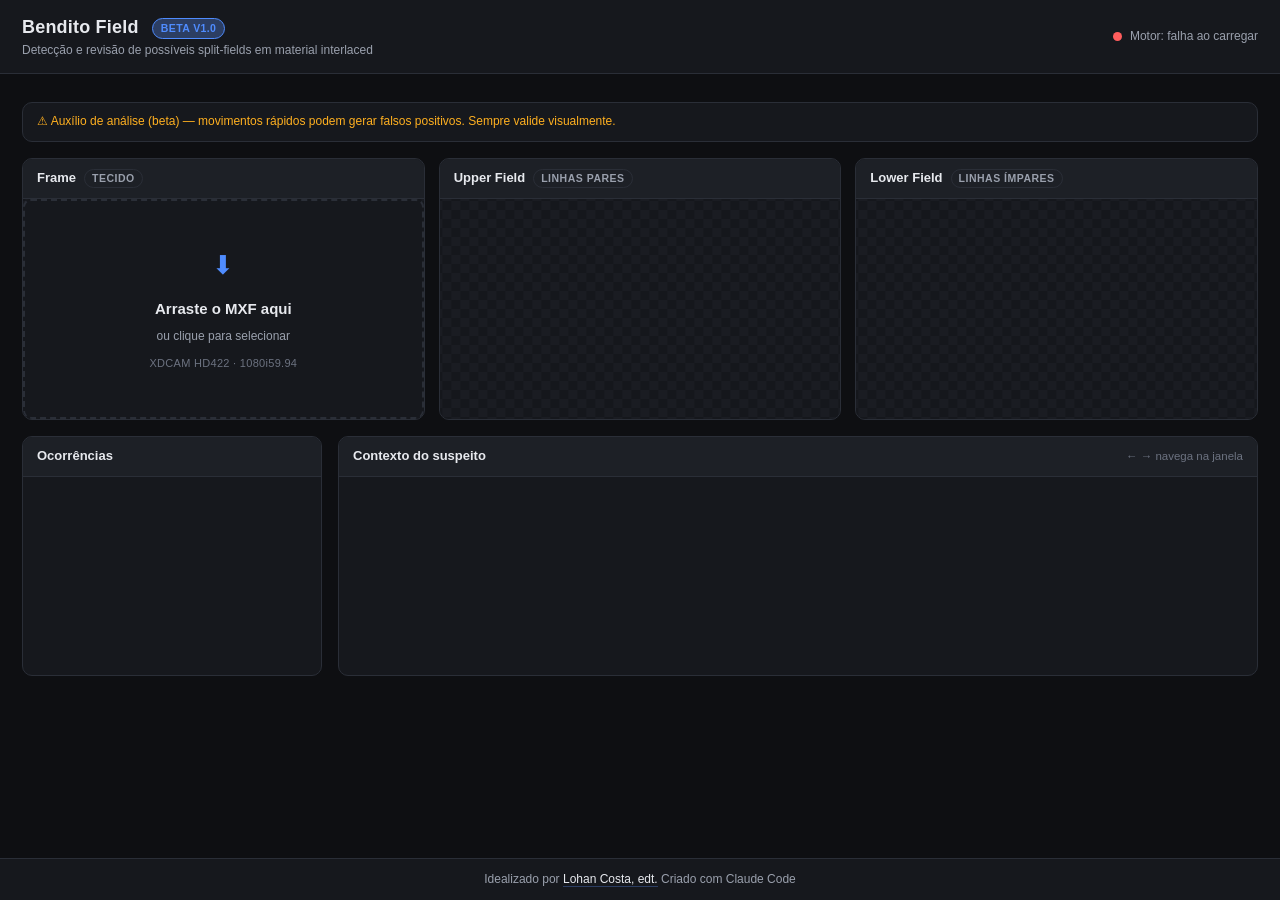
==== index.html @ 6aada0c7 "Bendito Field beta v1.0 — detecção de split-fields 100% no navegador - Motor ffmpeg.wasm single-thre" ====
<!DOCTYPE html>
<html lang="pt-BR">
<head>
  <meta charset="UTF-8" />
  <meta name="viewport" content="width=device-width, initial-scale=1.0" />
  <title>Bendito Field — Detecção de split-fields</title>
  <link rel="stylesheet" href="./css/styles.css" />
  <link rel="icon" href="data:image/svg+xml,%3Csvg xmlns='http://www.w3.org/2000/svg' viewBox='0 0 32 32'%3E%3Crect width='32' height='32' rx='7' fill='%234f8cff'/%3E%3C/svg%3E" />
  <!-- Single-thread → sem service worker. Remove qualquer SW antigo de tentativas
       anteriores (evita reloads/recarga preta na 1ª vez). -->
  <script>
    if (navigator.serviceWorker) {
      navigator.serviceWorker.getRegistrations()
        .then((rs) => rs.forEach((r) => r.unregister())).catch(() => {});
    }
  </script>
</head>
<body>
  <div class="app">
    <!-- ===================== HEADER ===================== -->
    <header class="app-header">
      <div class="brand">
        <h1 class="brand__name">Bendito Field <span class="brand__badge">beta v1.0</span></h1>
        <p class="brand__tagline">Detecção e revisão de possíveis split-fields em material interlaced</p>
      </div>
      <div class="engine-status" id="engineStatus" data-state="idle">
        <span class="engine-status__dot"></span>
        <span class="engine-status__label" id="engineStatusLabel">Motor: não carregado</span>
      </div>
    </header>

    <!-- ===================== MAIN ===================== -->
    <main class="app-main">
      <div class="topbar">
        <span class="disclaimer-inline" role="note">
          ⚠ Auxílio de análise (beta) — movimentos rápidos podem gerar falsos positivos. Sempre valide visualmente.
        </span>
        <span class="file-bar__name" id="fileName"></span>
        <span class="file-bar__meta" id="fileMeta"></span>
        <button class="btn btn--ghost" id="btnReset" type="button" hidden>Trocar arquivo</button>
      </div>

      <div class="analysis" id="analysisContent">
        <!-- Painel de campos (1ª coluna = Player, que também é o alvo de drop) -->
        <div class="fields">
            <div class="panel">
              <div class="panel__title">
                Frame <span class="panel__tag">tecido</span>
                <span class="frame-info" id="frameInfo"></span>
              </div>
              <div class="panel__body canvas-wrap frame-screen">
                <canvas id="canvasWoven"></canvas>
                <div class="player-loading" id="playerLoading" hidden>
                  <div class="spinner spinner--sm" aria-hidden="true"></div>
                  <span id="proxyText">Processando…</span>
                  <div class="progress progress--inline"><div class="progress__bar" id="proxyBar"></div></div>
                </div>
                <div class="approved-msg" id="approvedMsg" hidden>
                  <span class="approved-msg__icon" aria-hidden="true">✅</span>
                  <span class="approved-msg__title" id="approvedTitle">Vídeo aprovado</span>
                  <span class="approved-msg__sub" id="approvedSub">Nenhum split-field suspeito encontrado.</span>
                </div>
                <button
                  class="dropzone-inline"
                  id="dropzone"
                  type="button"
                  aria-label="Solte um MXF ou clique para selecionar"
                >
                  <input type="file" id="fileInput" accept=".mxf" hidden />
                  <span class="dropzone__icon" aria-hidden="true">⬇</span>
                  <span class="dropzone__title">Arraste o MXF aqui</span>
                  <span class="dropzone__subtitle">ou clique para selecionar</span>
                  <span class="dropzone__formats">XDCAM HD422 · 1080i59.94</span>
                </button>
              </div>
            </div>
            <div class="panel">
              <div class="panel__title">Upper Field <span class="panel__tag">linhas pares</span></div>
              <div class="panel__body canvas-wrap">
                <canvas id="canvasUpper"></canvas>
              </div>
            </div>
            <div class="panel">
              <div class="panel__title">Lower Field <span class="panel__tag">linhas ímpares</span></div>
              <div class="panel__body canvas-wrap">
                <canvas id="canvasLower"></canvas>
              </div>
            </div>
          </div>

          <!-- Linha inferior: ocorrências + filmstrip de contexto -->
          <div class="bottom-row">
            <div class="panel occ-panel">
              <div class="panel__title">
                Ocorrências
                <span class="occ-count" id="occCount"></span>
              </div>
              <div class="occ-list" id="occList"></div>
            </div>

            <div class="panel filmstrip-panel">
              <div class="panel__title">
                Contexto do suspeito
                <span class="panel__hint">← → navega na janela</span>
              </div>
              <div class="filmstrip" id="filmstrip" tabindex="0"></div>
            </div>
          </div>
        </div>
    </main>

    <!-- ===================== FOOTER ===================== -->
    <footer class="app-footer">
      Idealizado por
      <a
        href="https://www.linkedin.com/in/lohan-costa/"
        target="_blank"
        rel="noopener noreferrer"
      >Lohan Costa, edt.</a>
      Criado com Claude Code
    </footer>
  </div>

  <!-- Overlay de carregamento do motor -->
  <div class="loading-overlay" id="loadingOverlay" hidden>
    <div class="loading-overlay__box">
      <div class="spinner" aria-hidden="true"></div>
      <p class="loading-overlay__text" id="loadingText">Carregando motor de análise…</p>
      <div class="progress"><div class="progress__bar" id="loadingBar"></div></div>
    </div>
  </div>

  <script type="module" src="./js/main.js"></script>
</body>
</html>
---- css/styles.css ----
/* ===================== Bendito Field — estilos base ===================== */
:root {
  --bg:        #0e0f12;
  --bg-elev:   #16181d;
  --bg-elev-2: #1d2026;
  --line:      #2a2e37;
  --text:      #e7e9ee;
  --text-dim:  #9aa0ad;
  --muted:     #6c7280;
  --accent:    #4f8cff;
  --accent-dim:#2c3e63;
  --danger:    #ff5d5d;
  --warn:      #ffb020;
  --ok:        #3ddc97;
  --radius:    10px;
  --font: -apple-system, BlinkMacSystemFont, "Segoe UI", Roboto, Helvetica, Arial, sans-serif;
}

* { box-sizing: border-box; }

html, body {
  margin: 0;
  height: 100%;
}

body {
  background: var(--bg);
  color: var(--text);
  font-family: var(--font);
  font-size: 14px;
  line-height: 1.45;
  -webkit-font-smoothing: antialiased;
}

.app {
  display: flex;
  flex-direction: column;
  min-height: 100vh;
}

/* ===================== Header ===================== */
.app-header {
  display: flex;
  align-items: center;
  justify-content: space-between;
  gap: 16px;
  padding: 14px 22px;
  border-bottom: 1px solid var(--line);
  background: var(--bg-elev);
}

.brand__name {
  margin: 0;
  font-size: 18px;
  font-weight: 700;
  letter-spacing: 0.2px;
}

.brand__tagline {
  margin: 2px 0 0;
  font-size: 12px;
  color: var(--text-dim);
}

.brand__badge {
  display: inline-block;
  margin-left: 8px;
  padding: 2px 8px;
  font-size: 10.5px;
  font-weight: 700;
  letter-spacing: 0.4px;
  text-transform: uppercase;
  color: var(--accent);
  background: var(--accent-dim);
  border: 1px solid var(--accent);
  border-radius: 999px;
  vertical-align: middle;
}

.engine-status {
  display: flex;
  align-items: center;
  gap: 8px;
  font-size: 12px;
  color: var(--text-dim);
  white-space: nowrap;
}

.engine-status__dot {
  width: 9px;
  height: 9px;
  border-radius: 50%;
  background: var(--muted);
  box-shadow: 0 0 0 0 rgba(0,0,0,0);
  transition: background .2s;
}
.engine-status[data-state="loading"] .engine-status__dot { background: var(--warn); animation: pulse 1s infinite; }
.engine-status[data-state="ready"]   .engine-status__dot { background: var(--ok); }
.engine-status[data-state="error"]   .engine-status__dot { background: var(--danger); }

@keyframes pulse {
  0%,100% { opacity: 1; }
  50%     { opacity: .3; }
}

/* ===================== Main ===================== */
.app-main {
  flex: 1;
  display: flex;
  flex-direction: column;
  padding: 28px 22px;
}

.screen {
  flex: 1;
  display: flex;
  flex-direction: column;
}

/* ----- Upload ----- */
.screen--upload {
  align-items: center;
  justify-content: center;
  gap: 22px;
}

.dropzone {
  width: min(620px, 100%);
  padding: 54px 30px;
  border: 2px dashed var(--line);
  border-radius: 16px;
  background: var(--bg-elev);
  text-align: center;
  cursor: pointer;
  transition: border-color .15s, background .15s, transform .05s;
  user-select: none;
}
.dropzone:hover { border-color: var(--accent-dim); background: var(--bg-elev-2); }
.dropzone:focus-visible { outline: 2px solid var(--accent); outline-offset: 3px; }
.dropzone.is-dragover {
  border-color: var(--accent);
  background: var(--bg-elev-2);
  transform: scale(1.01);
}

.dropzone__icon {
  font-size: 34px;
  color: var(--accent);
  margin-bottom: 10px;
}
.dropzone__title { margin: 0; font-size: 18px; font-weight: 600; }
.dropzone__subtitle { margin: 4px 0 0; color: var(--text-dim); }
.dropzone__formats { margin: 16px 0 0; font-size: 12px; color: var(--muted); letter-spacing: .3px; }

.disclaimer {
  width: min(620px, 100%);
  padding: 12px 16px;
  font-size: 12.5px;
  color: var(--warn);
  background: rgba(255, 176, 32, .07);
  border: 1px solid rgba(255, 176, 32, .25);
  border-radius: var(--radius);
  text-align: center;
}

/* ----- Análise (placeholder) ----- */
.file-bar {
  display: flex;
  align-items: center;
  gap: 12px;
  padding: 10px 14px;
  margin-bottom: 18px;
  background: var(--bg-elev);
  border: 1px solid var(--line);
  border-radius: var(--radius);
}
.file-bar__name { font-weight: 600; }
.file-bar__meta { color: var(--text-dim); font-size: 12px; }
.file-bar .btn { margin-left: auto; }

.placeholder-grid {
  display: grid;
  grid-template-columns: 1fr 1fr;
  gap: 18px;
  flex: 1;
  min-height: 0;
}
@media (max-width: 820px) {
  .placeholder-grid { grid-template-columns: 1fr; }
}

.panel {
  display: flex;
  flex-direction: column;
  background: var(--bg-elev);
  border: 1px solid var(--line);
  border-radius: var(--radius);
  overflow: hidden;
  min-height: 240px;
}
.panel__title {
  display: flex;
  align-items: center;
  gap: 8px;
  padding: 10px 14px;
  font-size: 13px;
  font-weight: 600;
  border-bottom: 1px solid var(--line);
  background: var(--bg-elev-2);
}
.panel__tag {
  font-size: 10.5px;
  font-weight: 600;
  text-transform: uppercase;
  letter-spacing: .5px;
  color: var(--text-dim);
  border: 1px solid var(--line);
  border-radius: 999px;
  padding: 1px 7px;
}
.panel__body { flex: 1; padding: 16px; }
.panel__body--center {
  display: flex;
  align-items: center;
  justify-content: center;
  text-align: center;
}

.muted { color: var(--muted); margin: 0; }

/* ----- Extração (status) ----- */
.extract-status {
  display: flex;
  align-items: center;
  gap: 12px;
  padding: 12px 16px;
  margin-bottom: 16px;
  background: var(--bg-elev);
  border: 1px solid var(--line);
  border-radius: var(--radius);
  font-size: 13px;
}
.extract-status[hidden] { display: none; }
.progress--inline { flex: 1; max-width: 320px; }
.spinner--sm { width: 18px; height: 18px; border-width: 2px; margin: 0; }

/* ----- Layout de análise ----- */
.analysis { display: flex; flex-direction: column; gap: 16px; flex: 1; min-height: 0; }
.analysis[hidden] { display: none; }

.fields {
  display: grid;
  grid-template-columns: repeat(3, 1fr);
  gap: 14px;
}
@media (max-width: 900px) {
  .fields { grid-template-columns: 1fr; }
}

.frame-info {
  margin-left: auto;
  font-weight: 500;
  font-size: 12px;
  color: var(--text-dim);
  font-variant-numeric: tabular-nums;
}

.canvas-wrap {
  padding: 0;
  background:
    repeating-conic-gradient(#1a1c22 0% 25%, #15171c 0% 50%) 50% / 18px 18px;
  display: flex;
  align-items: center;
  justify-content: center;
  min-height: 150px;
}
.canvas-wrap canvas {
  display: block;
  width: 100%;
  height: auto;
  image-rendering: auto;
}

/* ----- Filmstrip ----- */
.filmstrip-panel { min-height: 0; }
.panel__hint {
  margin-left: auto;
  font-size: 11.5px;
  font-weight: 500;
  color: var(--muted);
}

.filmstrip {
  display: flex;
  gap: 6px;
  padding: 10px;
  overflow-x: auto;
  overflow-y: hidden;
  scroll-behavior: smooth;
  outline: none;
}
.filmstrip:focus-visible { box-shadow: inset 0 0 0 2px var(--accent-dim); }

.thumb {
  position: relative;
  flex: 0 0 auto;
  width: 112px;
  height: 63px;
  padding: 0;
  border: 2px solid transparent;
  border-radius: 6px;
  background: #000;
  cursor: pointer;
  overflow: hidden;
  transition: border-color .12s, transform .05s;
}
.thumb img { width: 100%; height: 100%; object-fit: cover; display: block; }
.thumb:hover { border-color: var(--accent-dim); }
.thumb.is-selected { border-color: var(--accent); }
.thumb__num {
  position: absolute;
  left: 0; bottom: 0;
  padding: 0 5px;
  font-size: 10px;
  font-variant-numeric: tabular-nums;
  color: var(--text);
  background: rgba(0,0,0,.6);
  border-top-right-radius: 5px;
}
.thumb--suspect { box-shadow: inset 0 0 0 2px var(--danger); }
.thumb--suspect.is-selected { border-color: var(--danger); }
.thumb--suspect .thumb__num { background: var(--danger); color: #fff; }

/* ----- Topbar (disclaimer + arquivo) ----- */
.topbar {
  display: flex;
  align-items: center;
  gap: 14px;
  padding: 10px 14px;
  margin-bottom: 16px;
  background: var(--bg-elev);
  border: 1px solid var(--line);
  border-radius: var(--radius);
}
.disclaimer-inline {
  font-size: 12px;
  color: var(--warn);
}
.topbar .file-bar__name { font-weight: 600; margin-left: auto; }
.topbar .file-bar__meta { color: var(--text-dim); font-size: 12px; }

/* ----- Player (1ª coluna dos fields) ----- */
.player-body { display: flex; flex-direction: column; padding: 0; }

.player-screen {
  position: relative;
  width: 100%;
  aspect-ratio: 16 / 9;   /* mesma proporção dos painéis de field → colunas alinhadas */
  background: #000;
}

/* Painel Frame: canvas + overlays (dropzone / loading) */
.frame-screen { position: relative; min-height: 220px; }

/* Dropzone dentro do painel Frame (estado inicial) */
.dropzone-inline {
  position: absolute;
  inset: 0;
  display: flex;
  flex-direction: column;
  align-items: center;
  justify-content: center;
  gap: 4px;
  font: inherit;
  color: var(--text);
  background: var(--bg-elev);
  border: 2px dashed var(--line);
  border-radius: 8px;
  cursor: pointer;
  transition: border-color .15s, background .15s;
}
.dropzone-inline[hidden] { display: none; }
.dropzone-inline:hover { border-color: var(--accent-dim); background: var(--bg-elev-2); }
.dropzone-inline.is-dragover { border-color: var(--accent); background: var(--bg-elev-2); }
.dropzone-inline .dropzone__icon { font-size: 26px; color: var(--accent); }
.dropzone-inline .dropzone__title { font-size: 15px; font-weight: 600; }
.dropzone-inline .dropzone__subtitle { font-size: 12px; color: var(--text-dim); }
.dropzone-inline .dropzone__formats { font-size: 11px; color: var(--muted); margin-top: 6px; }
.player-screen video {
  position: absolute;
  inset: 0;
  width: 100%;
  height: 100%;
  display: block;
}
.player-screen video[hidden] { display: none; }

.player-loading {
  position: absolute;
  inset: 0;
  display: flex;
  flex-direction: column;
  align-items: center;
  justify-content: center;
  gap: 12px;
  padding: 20px;
  text-align: center;
  font-size: 12px;
  color: var(--text-dim);
}
.player-loading[hidden] { display: none; }
.player-loading .spinner--sm { width: 22px; height: 22px; }

/* Mensagem de sucesso (vídeo aprovado / falsos positivos ignorados) */
.approved-msg {
  position: absolute;
  inset: 0;
  display: flex;
  flex-direction: column;
  align-items: center;
  justify-content: center;
  gap: 8px;
  padding: 24px;
  text-align: center;
}
.approved-msg[hidden] { display: none; }
.approved-msg__icon { font-size: 42px; line-height: 1; }
.approved-msg__title { font-size: 17px; font-weight: 700; color: var(--text); }
.approved-msg__sub { font-size: 12.5px; color: var(--text-dim); max-width: 300px; }
/* Barra fina e contida (sem o flex:1 do .progress--inline, que a esticava). */
.player-loading .progress {
  flex: none;
  width: min(200px, 70%);
  height: 4px;
  max-width: none;
}

.transport {
  display: flex;
  flex-wrap: wrap;
  align-items: center;
  gap: 6px;
  padding: 10px;
}
.transport[hidden] { display: none; }
.transport .btn { padding: 6px 10px; }
.btn--roll { border-color: var(--accent-dim); }
.btn--roll.is-active { background: var(--accent); border-color: var(--accent); color: #fff; }

.roll-field {
  display: inline-flex;
  align-items: center;
  gap: 4px;
  font-size: 11.5px;
  color: var(--text-dim);
}
.roll-field input {
  width: 46px;
  padding: 4px 6px;
  font: inherit;
  font-size: 12px;
  color: var(--text);
  background: var(--bg-elev-2);
  border: 1px solid var(--line);
  border-radius: 6px;
}
.player-tc {
  margin-left: auto;
  font-variant-numeric: tabular-nums;
  letter-spacing: .5px;
  font-size: 13px;
  color: var(--text-dim);
}

/* ----- Linha inferior: ocorrências + filmstrip ----- */
.bottom-row {
  display: grid;
  grid-template-columns: 300px 1fr;
  gap: 16px;
  min-height: 0;
}
@media (max-width: 820px) {
  .bottom-row { grid-template-columns: 1fr; }
}

.occ-count {
  margin-left: auto;
  font-size: 12px;
  font-weight: 600;
  color: var(--text-dim);
}
.occ-list {
  display: flex;
  flex-direction: column;
  gap: 4px;
  padding: 8px;
  overflow-y: auto;
  max-height: 220px;
}
.occ-empty { color: var(--muted); padding: 14px; text-align: center; }

.occ-item {
  display: flex;
  align-items: center;
  width: 100%;
  background: var(--bg-elev-2);
  border: 1px solid transparent;
  border-radius: 7px;
  transition: background .12s, border-color .12s;
}
.occ-item:hover { background: var(--accent-dim); }
.occ-item.is-selected { border-color: var(--accent); background: var(--accent-dim); }

.occ-main {
  display: flex;
  align-items: center;
  gap: 8px;
  flex: 1;
  min-width: 0;
  padding: 8px 4px 8px 10px;
  font: inherit;
  font-size: 12.5px;
  text-align: left;
  color: var(--text);
  background: transparent;
  border: 0;
  cursor: pointer;
}
.occ-dot { font-size: 10px; }
/* Timecode em destaque — é a informação mais importante para o usuário. */
.occ-tc {
  font-variant-numeric: tabular-nums;
  letter-spacing: .3px;
  font-weight: 700;
  font-size: 14px;
  color: var(--text);
}
.occ-frame { color: var(--text-dim); font-size: 11.5px; }
.occ-conf { margin-left: auto; font-weight: 700; font-variant-numeric: tabular-nums; }
.occ-item--alta  .occ-conf { color: var(--danger); }
.occ-item--media .occ-conf { color: var(--warn); }
.occ-item--baixa .occ-conf { color: var(--text-dim); }

/* Botão ✕ para descartar um falso positivo. */
.occ-dismiss {
  flex: none;
  width: 24px;
  height: 24px;
  margin-right: 6px;
  display: flex;
  align-items: center;
  justify-content: center;
  border: 0;
  border-radius: 6px;
  background: transparent;
  color: var(--text-dim);
  font-size: 11px;
  cursor: pointer;
  opacity: .5;
  transition: background .12s, color .12s, opacity .12s;
}
.occ-dismiss:hover { background: var(--danger); color: #fff; opacity: 1; }

/* ===================== Botões ===================== */
.btn {
  font: inherit;
  font-size: 13px;
  padding: 7px 14px;
  border-radius: 8px;
  border: 1px solid var(--line);
  background: var(--bg-elev-2);
  color: var(--text);
  cursor: pointer;
  transition: background .15s, border-color .15s;
}
.btn:hover { background: var(--accent-dim); border-color: var(--accent-dim); }
.btn--ghost { background: transparent; }
.btn--ghost:hover { background: var(--bg-elev-2); }

/* ===================== Footer ===================== */
.app-footer {
  padding: 12px 22px;
  border-top: 1px solid var(--line);
  background: var(--bg-elev);
  text-align: center;
  font-size: 12px;
  color: var(--text-dim);
}
.app-footer a {
  color: var(--text);
  text-decoration: none;
  border-bottom: 1px solid var(--accent-dim);
}
.app-footer a:hover { color: var(--accent); border-bottom-color: var(--accent); }

/* ===================== Overlay de carregamento ===================== */
.loading-overlay {
  position: fixed;
  inset: 0;
  display: flex;
  align-items: center;
  justify-content: center;
  background: rgba(8, 9, 11, .72);
  backdrop-filter: blur(3px);
  z-index: 50;
}
.loading-overlay[hidden] { display: none; }

.loading-overlay__box {
  width: min(360px, 90vw);
  padding: 26px;
  background: var(--bg-elev);
  border: 1px solid var(--line);
  border-radius: 14px;
  text-align: center;
}
.loading-overlay__text { margin: 14px 0 16px; font-size: 13.5px; }

.spinner {
  width: 34px;
  height: 34px;
  margin: 0 auto;
  border: 3px solid var(--line);
  border-top-color: var(--accent);
  border-radius: 50%;
  animation: spin .8s linear infinite;
}
@keyframes spin { to { transform: rotate(360deg); } }

.progress {
  height: 6px;
  background: var(--bg-elev-2);
  border-radius: 999px;
  overflow: hidden;
}
.progress__bar {
  height: 100%;
  width: 0%;
  background: var(--accent);
  transition: width .2s;
}
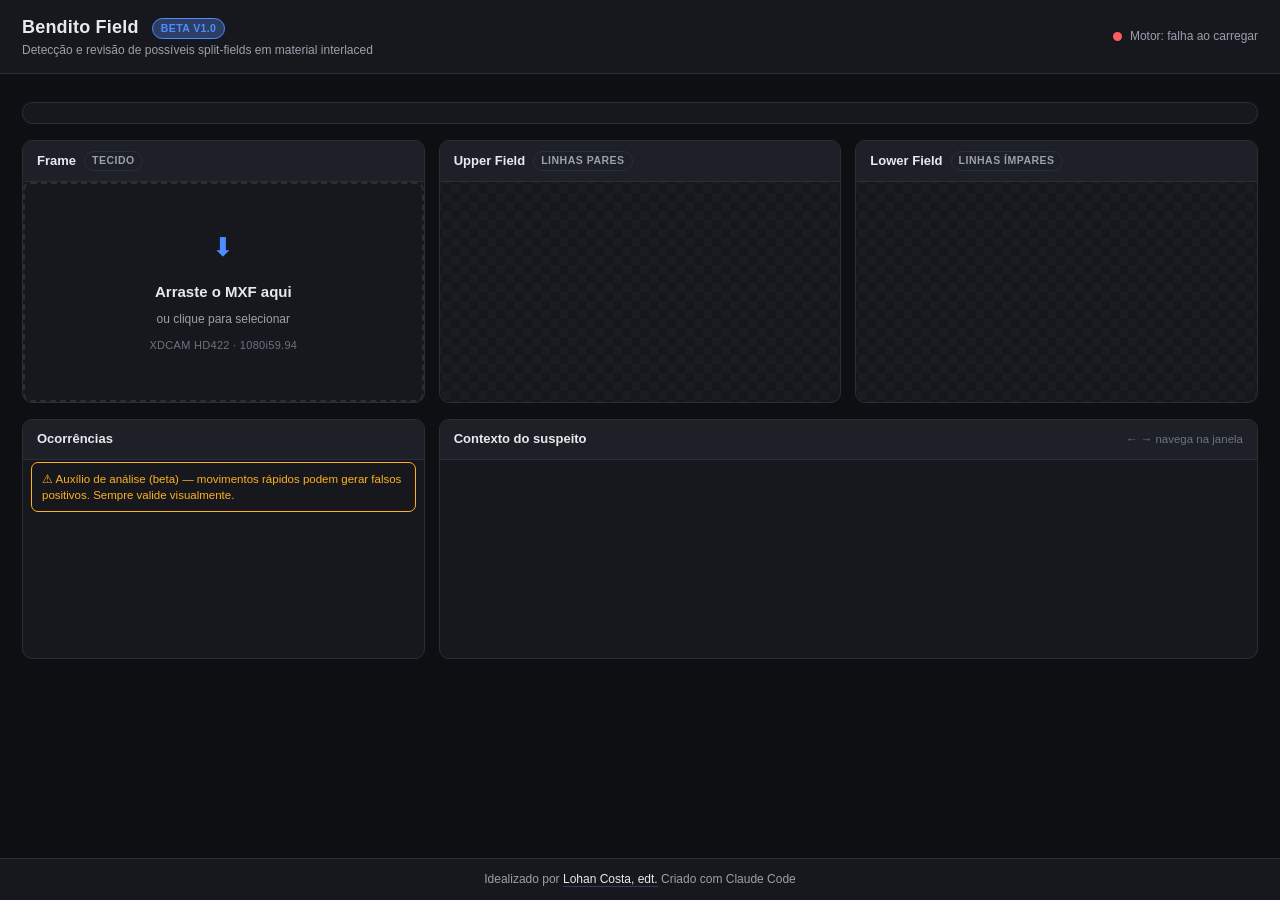
==== commit 652cdef8: "Campos limpos via ffmpeg + revisão de UX das ocorrências Visualização dos campos: - Upper/Lower agor" ====
--- a/index.html
+++ b/index.html
@@ -32,9 +32,6 @@
     <!-- ===================== MAIN ===================== -->
     <main class="app-main">
       <div class="topbar">
-        <span class="disclaimer-inline" role="note">
-          ⚠ Auxílio de análise (beta) — movimentos rápidos podem gerar falsos positivos. Sempre valide visualmente.
-        </span>
         <span class="file-bar__name" id="fileName"></span>
         <span class="file-bar__meta" id="fileMeta"></span>
         <button class="btn btn--ghost" id="btnReset" type="button" hidden>Trocar arquivo</button>
@@ -78,12 +75,20 @@
               <div class="panel__title">Upper Field <span class="panel__tag">linhas pares</span></div>
               <div class="panel__body canvas-wrap">
                 <canvas id="canvasUpper"></canvas>
+                <div class="field-loading" id="upperLoading" hidden>
+                  <div class="spinner spinner--sm" aria-hidden="true"></div>
+                  <span>Extraindo campo…</span>
+                </div>
               </div>
             </div>
             <div class="panel">
               <div class="panel__title">Lower Field <span class="panel__tag">linhas ímpares</span></div>
               <div class="panel__body canvas-wrap">
                 <canvas id="canvasLower"></canvas>
+                <div class="field-loading" id="lowerLoading" hidden>
+                  <div class="spinner spinner--sm" aria-hidden="true"></div>
+                  <span>Extraindo campo…</span>
+                </div>
               </div>
             </div>
           </div>
@@ -95,6 +100,9 @@
                 Ocorrências
                 <span class="occ-count" id="occCount"></span>
               </div>
+              <p class="occ-disclaimer" role="note">
+                ⚠ Auxílio de análise (beta) — movimentos rápidos podem gerar falsos positivos. Sempre valide visualmente.
+              </p>
               <div class="occ-list" id="occList"></div>
             </div>
 
--- a/css/styles.css
+++ b/css/styles.css
@@ -266,6 +266,7 @@
 }
 
 .canvas-wrap {
+  position: relative;
   padding: 0;
   background:
     repeating-conic-gradient(#1a1c22 0% 25%, #15171c 0% 50%) 50% / 18px 18px;
@@ -274,6 +275,19 @@
   justify-content: center;
   min-height: 150px;
 }
+
+/* Indicador de carregamento dos campos (durante a 2ª extração) */
+.field-loading {
+  position: absolute;
+  inset: 0;
+  display: flex;
+  align-items: center;
+  justify-content: center;
+  gap: 8px;
+  font-size: 11.5px;
+  color: var(--text-dim);
+}
+.field-loading[hidden] { display: none; }
 .canvas-wrap canvas {
   display: block;
   width: 100%;
@@ -346,8 +360,9 @@
   font-size: 12px;
   color: var(--warn);
 }
-.topbar .file-bar__name { font-weight: 600; margin-left: auto; }
+.topbar .file-bar__name { font-weight: 600; }
 .topbar .file-bar__meta { color: var(--text-dim); font-size: 12px; }
+.topbar .btn { margin-left: auto; }
 
 /* ----- Player (1ª coluna dos fields) ----- */
 .player-body { display: flex; flex-direction: column; padding: 0; }
@@ -473,14 +488,18 @@
 }
 
 /* ----- Linha inferior: ocorrências + filmstrip ----- */
+/* Mesmo grid de 3 colunas do .fields → o painel Ocorrências fica com a MESMA
+   largura do painel Frame; a filmstrip ocupa as 2 colunas restantes. */
 .bottom-row {
   display: grid;
-  grid-template-columns: 300px 1fr;
-  gap: 16px;
+  grid-template-columns: repeat(3, 1fr);
+  gap: 14px;
   min-height: 0;
 }
-@media (max-width: 820px) {
+.bottom-row .filmstrip-panel { grid-column: span 2; }
+@media (max-width: 900px) {
   .bottom-row { grid-template-columns: 1fr; }
+  .bottom-row .filmstrip-panel { grid-column: auto; }
 }
 
 .occ-count {
@@ -488,6 +507,17 @@
   font-size: 12px;
   font-weight: 600;
   color: var(--text-dim);
+}
+/* Aviso de falsos positivos — fica acima da 1ª ocorrência (na área de trabalho
+   do usuário), em vez de na topbar onde passava despercebido. */
+.occ-disclaimer {
+  margin: 2px 8px 8px;
+  padding: 8px 10px;
+  font-size: 11.5px;
+  line-height: 1.4;
+  color: var(--warn);
+  border: 1px solid var(--warn);
+  border-radius: 7px;
 }
 .occ-list {
   display: flex;
@@ -495,7 +525,7 @@
   gap: 4px;
   padding: 8px;
   overflow-y: auto;
-  max-height: 220px;
+  max-height: 260px;
 }
 .occ-empty { color: var(--muted); padding: 14px; text-align: center; }
 
@@ -514,10 +544,10 @@
 .occ-main {
   display: flex;
   align-items: center;
-  gap: 8px;
+  gap: 10px;
   flex: 1;
   min-width: 0;
-  padding: 8px 4px 8px 10px;
+  padding: 9px 4px 9px 10px;
   font: inherit;
   font-size: 12.5px;
   text-align: left;
@@ -526,7 +556,14 @@
   border: 0;
   cursor: pointer;
 }
-.occ-dot { font-size: 10px; }
+/* Índice da lista (#01, #02…) no lugar das antigas bolinhas de confiança. */
+.occ-idx {
+  flex: none;
+  font-variant-numeric: tabular-nums;
+  font-weight: 700;
+  font-size: 12px;
+  color: var(--accent);
+}
 /* Timecode em destaque — é a informação mais importante para o usuário. */
 .occ-tc {
   font-variant-numeric: tabular-nums;
@@ -534,32 +571,34 @@
   font-weight: 700;
   font-size: 14px;
   color: var(--text);
-}
-.occ-frame { color: var(--text-dim); font-size: 11.5px; }
-.occ-conf { margin-left: auto; font-weight: 700; font-variant-numeric: tabular-nums; }
-.occ-item--alta  .occ-conf { color: var(--danger); }
-.occ-item--media .occ-conf { color: var(--warn); }
-.occ-item--baixa .occ-conf { color: var(--text-dim); }
-
-/* Botão ✕ para descartar um falso positivo. */
+  white-space: nowrap;
+}
+.occ-frame {
+  color: var(--text-dim);
+  font-size: 11px;
+  font-variant-numeric: tabular-nums;
+  white-space: nowrap;
+}
+
+/* Botão "✕ Remover" — evidente, para descartar um falso positivo. */
 .occ-dismiss {
   flex: none;
-  width: 24px;
-  height: 24px;
-  margin-right: 6px;
-  display: flex;
-  align-items: center;
-  justify-content: center;
-  border: 0;
+  display: flex;
+  align-items: center;
+  gap: 5px;
+  margin-right: 8px;
+  padding: 6px 11px;
+  border: 1px solid var(--danger);
   border-radius: 6px;
   background: transparent;
-  color: var(--text-dim);
-  font-size: 11px;
+  color: var(--danger);
+  font-size: 11.5px;
+  font-weight: 600;
   cursor: pointer;
-  opacity: .5;
-  transition: background .12s, color .12s, opacity .12s;
-}
-.occ-dismiss:hover { background: var(--danger); color: #fff; opacity: 1; }
+  transition: background .12s, color .12s, border-color .12s;
+}
+.occ-dismiss:hover { background: var(--danger); border-color: var(--danger); color: #fff; }
+.occ-dismiss__x { font-size: 10px; }
 
 /* ===================== Botões ===================== */
 .btn {
@@ -574,8 +613,8 @@
   transition: background .15s, border-color .15s;
 }
 .btn:hover { background: var(--accent-dim); border-color: var(--accent-dim); }
-.btn--ghost { background: transparent; }
-.btn--ghost:hover { background: var(--bg-elev-2); }
+.btn--ghost { background: transparent; border-color: var(--text-dim); }
+.btn--ghost:hover { background: var(--bg-elev-2); border-color: var(--text); }
 
 /* ===================== Footer ===================== */
 .app-footer {
